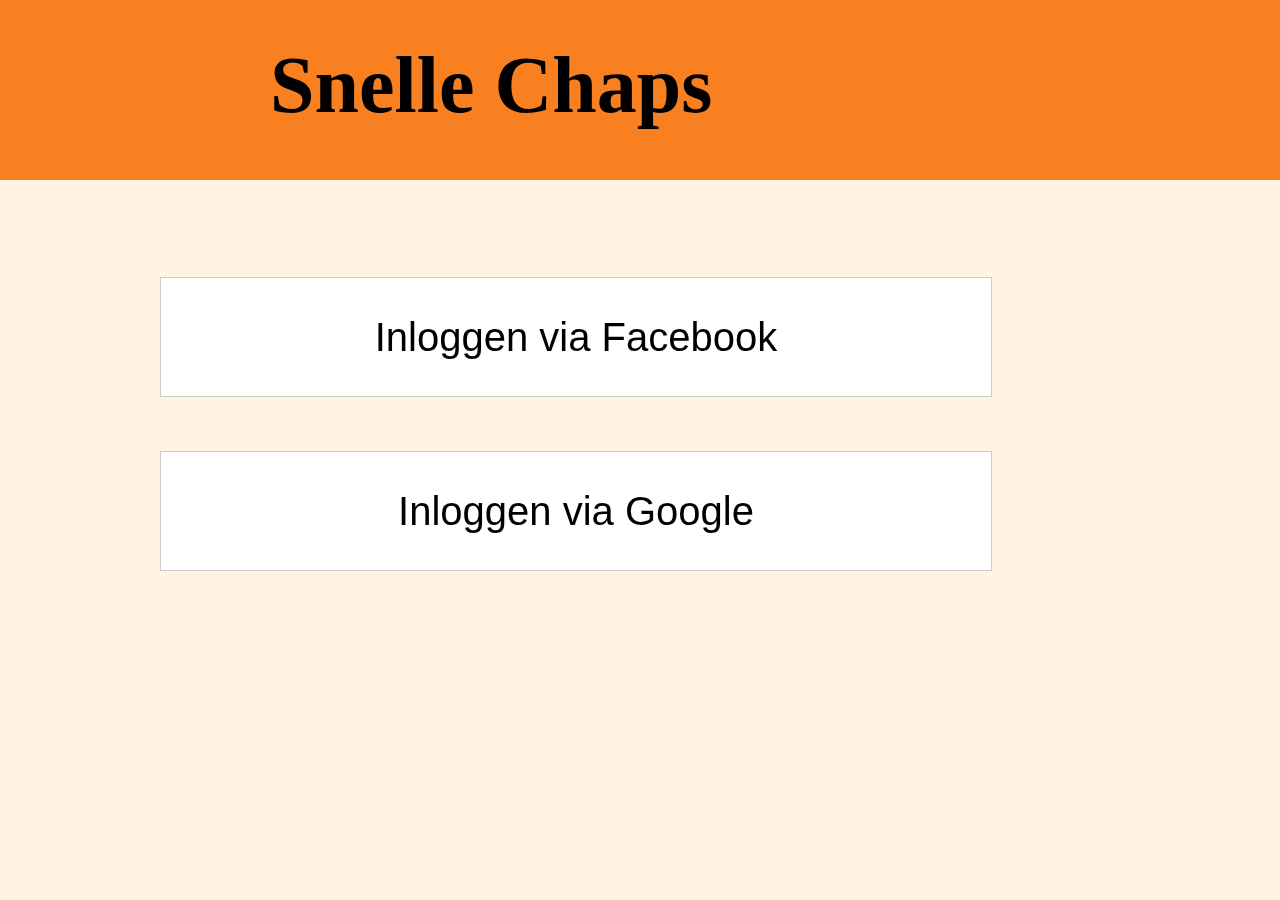
==== inlog_mick/inlogBedrijf.html @ 72ecc313 "test" ====
<!DOCTYPE html>
<html lang="en" dir="ltr">
  <head>
    <link rel="stylesheet" href="css/Style_inlog.css">
    <meta charset="utf-8">
    <title>homepage one</title>
  </head>
  <body>
    <div class="header">
      <nav id="page-nav">

      <h1 class="naam__bedrijf">Snelle Chaps </h1>

        <div class="buttons_1">
          <button type="login"><a href="inlogPersoonlijk.html">Inloggen via Facebook</button></a>
          <button type="login"><a href="inlogPersoonlijk.html">Inloggen via Google</button></a>
    </div>
</div>

  </body>
</html>
---- inlog_mick/css/Style_inlog.css ----
body{
  background-color: #FFF4E4;
  margin: 0;
}

.header {
  position: fixed;
}

.naam__bedrijf{
  height: 73px;
  margin-top: 40px;
  margin-left: 270px;
  font-size: 80px;
}

#page-nav {
  height: 180px;
  width: 100%;
  background: #F88020;
  float: left;
  position: sticky;
  top: 0;
}

button {
  background-color: white;
  width: 65%;
  margin: 50px 160px;
  display: inline-block;
  border: 1px solid #ccc;
  box-sizing: border-box;
  height: 3em;
  margin-top: 0.1em;
  text-align: center;
  font-size: 40px;
}

button a {
  text-decoration: none;
  color: black;
}

.buttons_1 {
  margin-top: 10em;
}
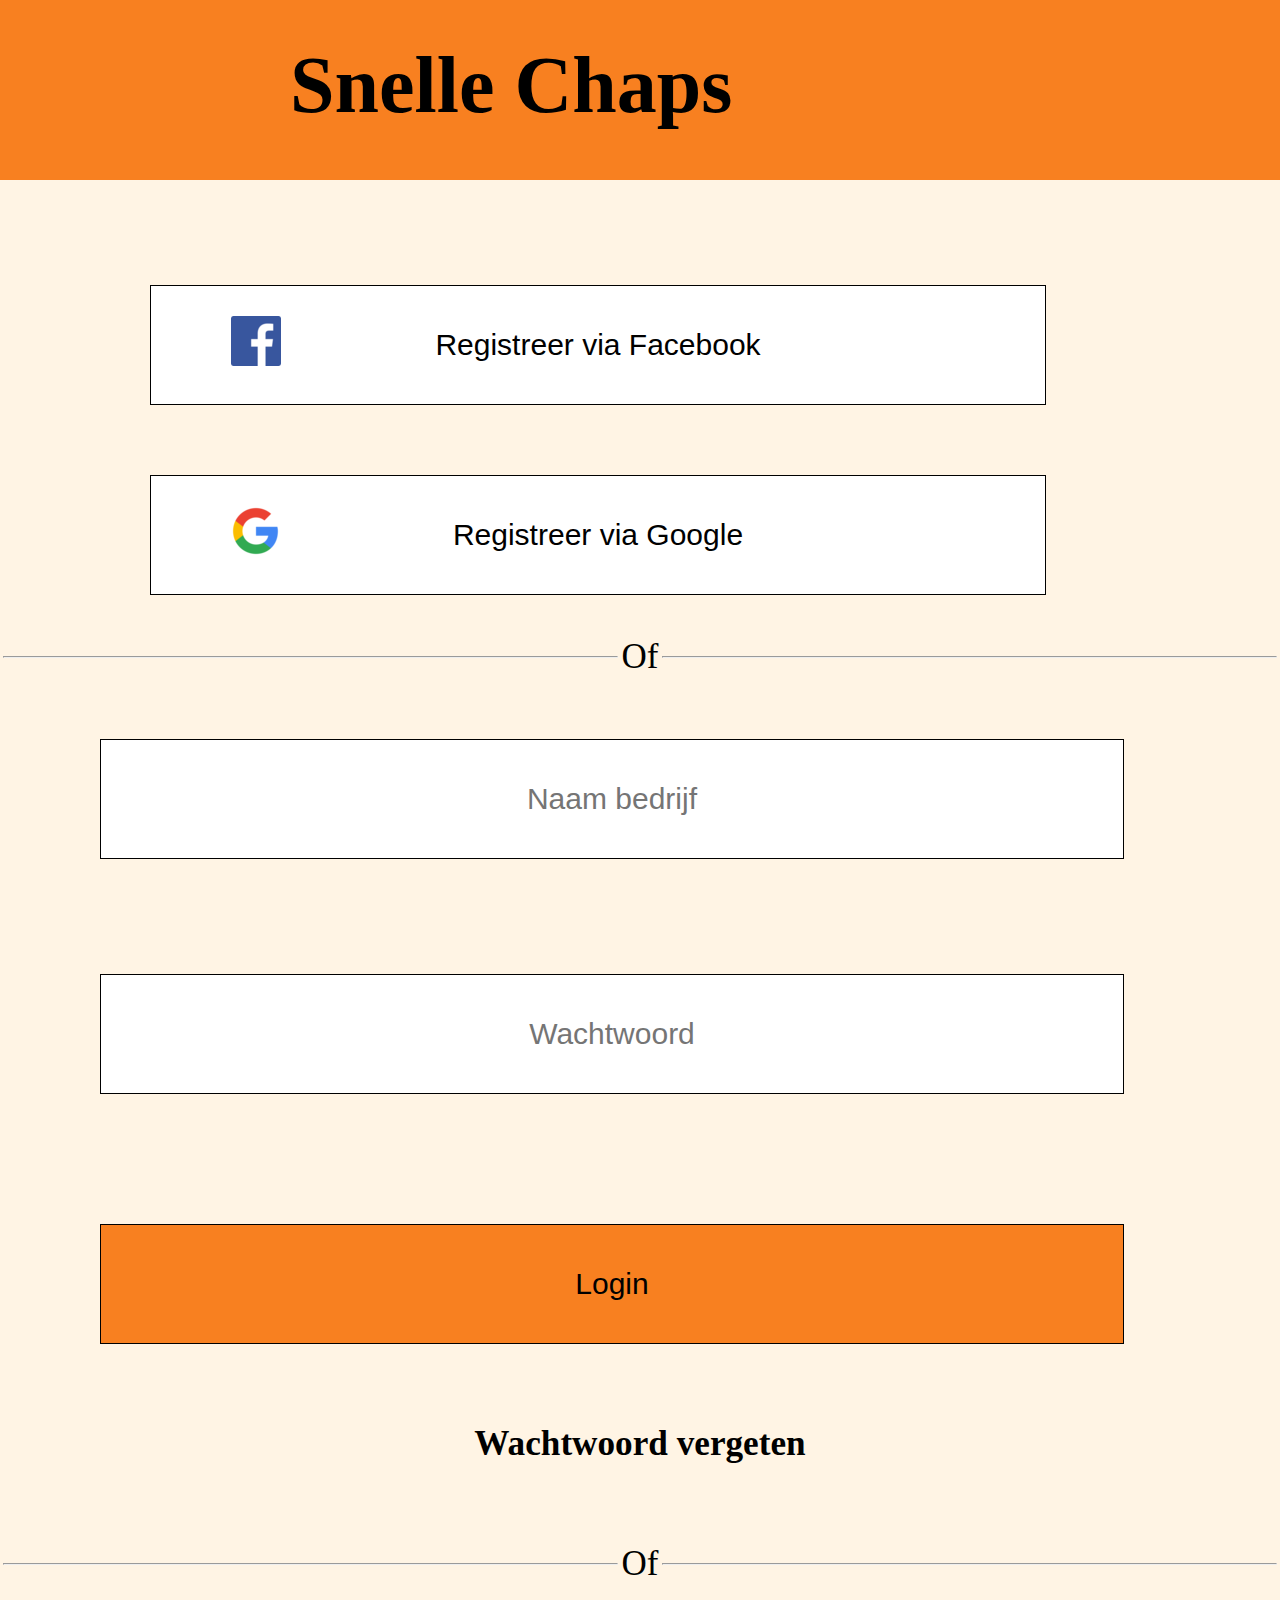
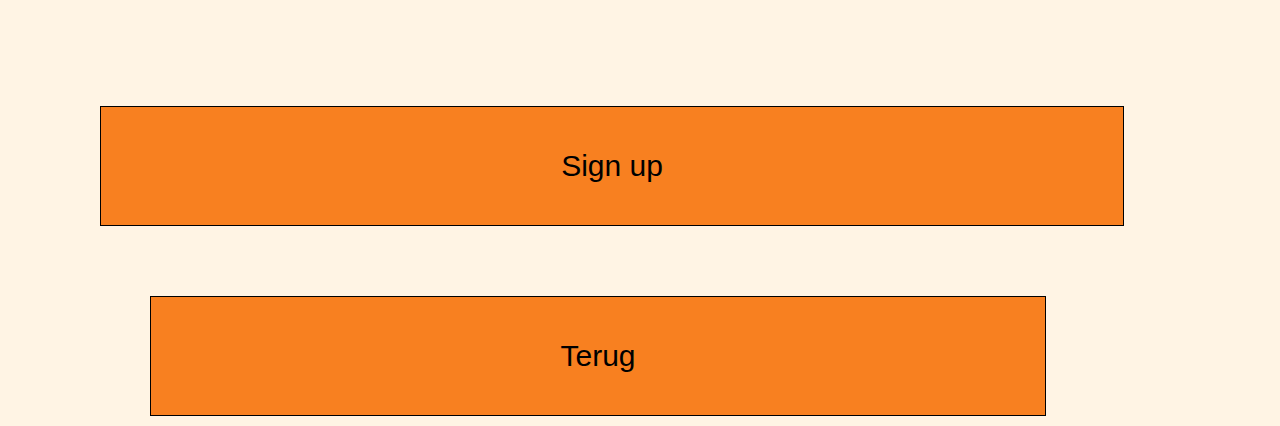
==== commit 3c8b89e7: "donaso" ====
--- a/inlog_mick/inlogBedrijf.html
+++ b/inlog_mick/inlogBedrijf.html
@@ -1,21 +1,45 @@
 <!DOCTYPE html>
-<html lang="en" dir="ltr">
+<html lang="nl" dir="ltr">
   <head>
-    <link rel="stylesheet" href="css/Style_inlog.css">
     <meta charset="utf-8">
-    <title>homepage one</title>
+    <link rel="stylesheet" type="text/css" href="css/Style_inlog.css">
+    <title></title>
   </head>
   <body>
+
     <div class="header">
-      <nav id="page-nav">
+          <nav id="page-nav">
+          <h1 class="naam__bedrijf">Snelle Chaps </h1>
+    </div>
 
-      <h1 class="naam__bedrijf">Snelle Chaps </h1>
+    <button type="button"  class="inlog_with" >Registreer via Facebook</button>
+    <button type="button"  class="inlog_with2" >Registreer via Google</button>
 
-        <div class="buttons_1">
-          <button type="login"><a href="inlogPersoonlijk.html">Inloggen via Facebook</button></a>
-          <button type="login"><a href="inlogPersoonlijk.html">Inloggen via Google</button></a>
-    </div>
-</div>
+    <br>
+    <table><tr>
+    <td style="width:50%"><hr/></td>
+    <td style="vertical-align:middle; text-align: center">Of</td>
+    <td style="width:50%"><hr/></td>
+    </tr></table>
 
-  </body>
-</html>
+
+    <input type="text" class="e-mail" placeholder="Naam bedrijf" required>
+    <input type="text" class="ww" placeholder="Wachtwoord" required>
+
+    <button type="button" class="login">Login</button>
+
+    <h2>Wachtwoord vergeten</h2>
+
+    <br>
+    <table><tr>
+    <td style="width:50%"><hr/></td>
+    <td style="vertical-align:middle; text-align: center">Of</td>
+    <td style="width:50%"><hr/></td>
+    </tr></table>
+
+    <button type="button" class="signup">Sign up</button>
+    <button type="button" class="terug">Terug</button>
+        <form>
+
+      </body>
+    </html>
--- a/inlog_mick/css/Style_inlog.css
+++ b/inlog_mick/css/Style_inlog.css
@@ -3,14 +3,10 @@
   margin: 0;
 }
 
-.header {
-  position: fixed;
-}
-
 .naam__bedrijf{
   height: 73px;
   margin-top: 40px;
-  margin-left: 270px;
+  margin-left: 290px;
   font-size: 80px;
 }
 
@@ -21,26 +17,120 @@
   float: left;
   position: sticky;
   top: 0;
+
 }
 
-button {
+.inlog_with{
+  background-image: url(../img/icon3.png);
+  background-repeat: no-repeat;
+   background-position: 80px 30px;
   background-color: white;
-  width: 65%;
-  margin: 50px 160px;
-  display: inline-block;
-  border: 1px solid #ccc;
-  box-sizing: border-box;
-  height: 3em;
-  margin-top: 0.1em;
-  text-align: center;
-  font-size: 40px;
+ width: 70%;
+ padding: 12px;
+ margin: 10px 150px;
+ display: inline-block;
+ border: 1px solid black;
+ box-sizing: border-box;
+ height: 4em;
+ margin-top: 3.5em;
+ text-align: center;
+  font-size: 30px;
 }
 
-button a {
-  text-decoration: none;
-  color: black;
+.inlog_with2{
+  background-image: url(../img/icon4.png);
+  background-repeat: no-repeat;
+    background-position: 80px 30px;
+  background-color: white;
+ width: 70%;
+ padding: 12px;
+ margin: 10px 150px;
+ display: inline-block;
+ border: 1px solid black;
+ box-sizing: border-box;
+ height: 4em;
+ margin-top: 2em;
+ text-align: center;
+ font-size: 30px;
 }
 
-.buttons_1 {
-  margin-top: 10em;
+.e-mail{
+  background-color: white;
+ width: 80%;
+ padding: 12px;
+ margin: 10px 100px;
+ display: inline-block;
+ border: 1px solid black;
+ box-sizing: border-box;
+ height: 4em;
+ margin-top: 1em;
+ text-align: center;
+ font-size: 30px;
 }
+
+.ww{
+  background-color: white;
+ width: 80%;
+ padding: 12px;
+ margin: 10px 100px;
+ display: inline-block;
+ border: 1px solid black;
+ box-sizing: border-box;
+ height: 4em;
+ margin-top: 3.5em;
+ text-align: center;
+ font-size: 30px;
+}
+
+.login{
+  background-color:  #F88020;
+ width: 80%;
+ padding: 12px;
+ margin: 10px 100px;
+ display: inline-block;
+ border: 1px solid black;
+ box-sizing: border-box;
+ height: 4em;
+ margin-top: 4em;
+ text-align: center;
+ font-size: 30px;
+}
+
+.signup{
+  background-color:  #F88020;
+ width: 80%;
+ padding: 12px;
+ margin: 10px 100px;
+ display: inline-block;
+ border: 1px solid black;
+ box-sizing: border-box;
+ height: 4em;
+ margin-top: 3em;
+ text-align: center;
+ font-size: 30px;
+}
+
+.terug{
+  background-color:  #F88020;
+ width: 70%;
+ padding: 12px;
+ margin: 10px 150px;
+ display: inline-block;
+ border: 1px solid black;
+ box-sizing: border-box;
+ height: 4em;
+ margin-top: 2em;
+ text-align: center;
+ font-size: 30px;
+}
+
+tr{
+  font-size: 35px;
+  height: 100px;
+}
+
+h2 {
+  font-size: 220%;
+  text-align: center;
+  margin-top: 2em;
+}
